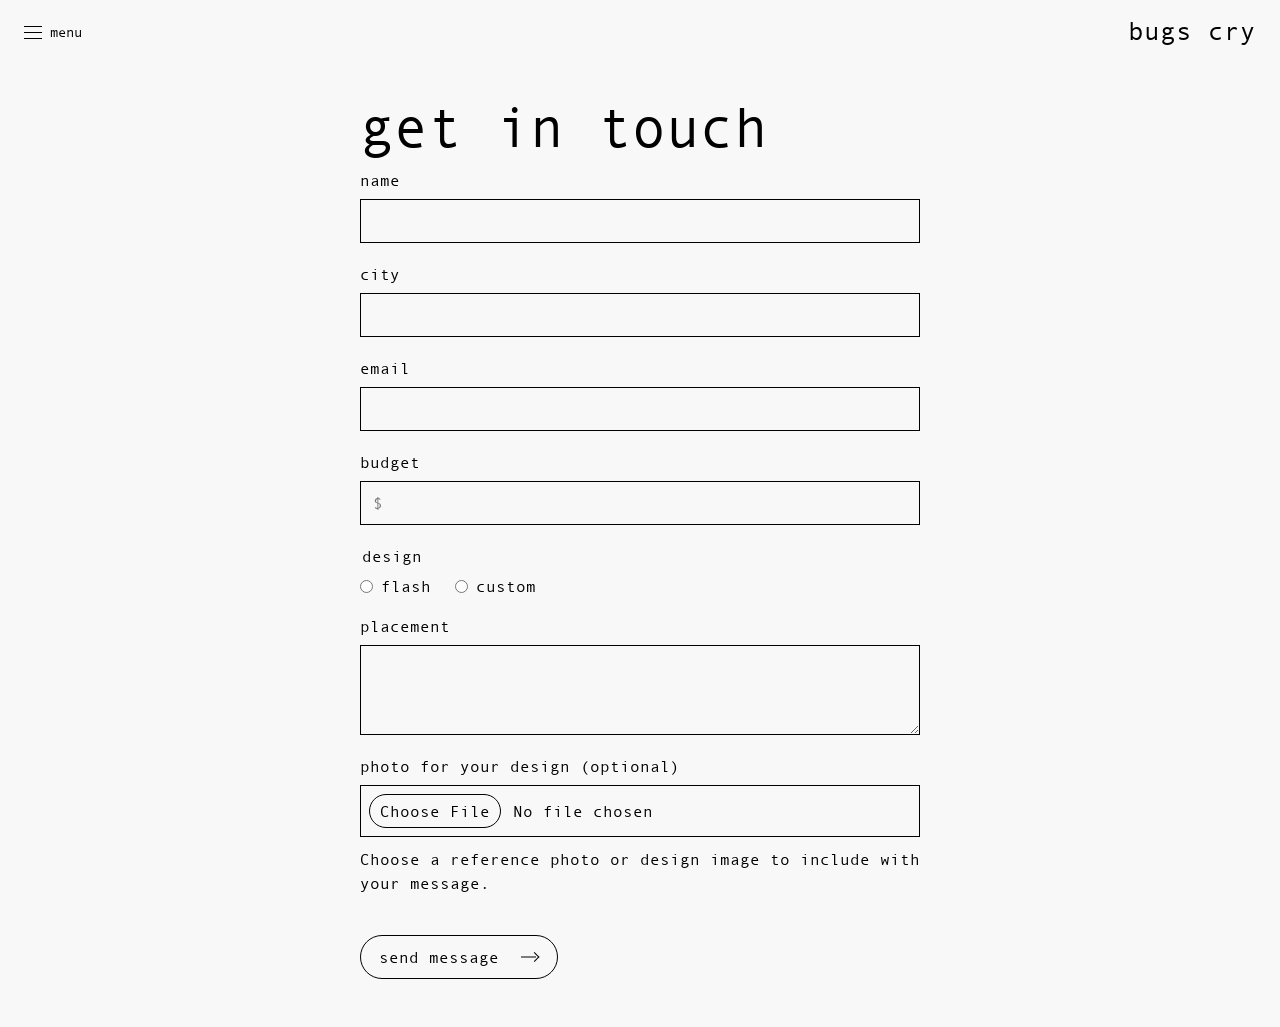
==== contact.html @ 80c0a5a5 "Add files via upload" ====
<!DOCTYPE html>
<html lang="en">
    <head>
        <title>contact | the bugs are crying</title>
        <meta name="viewport" content="width=device-width, initial-scale=1">
        <link rel="stylesheet" href="./index.css?v=33">
        <link rel="stylesheet" href="./contact.css?v=3">
        <link rel="icon" href="./favicon.ico">
        <link rel="icon" type="image/png" sizes="256x256" href="./favico-kasen.png?v=1">
        <link rel="shortcut icon" type="image/x-icon" href="./favico-kasen.ico?v=1">
        <link rel="apple-touch-icon" sizes="256x256" href="./favico-kasen.png?v=1">
    </head>
    <body>
        <div class="header contact-header">
            <h1 class="title contact-brand">
                <a href="./index.html">bugs cry</a>
            </h1>
            <button class="menu-toggle" type="button" aria-expanded="false" aria-controls="site-menu">
                <span class="menu-icon" aria-hidden="true"></span>
                <span class="menu-label">menu</span>
            </button>
            <nav class="site-menu" id="site-menu" aria-label="Main navigation">
                <ul>
                    <li><a href="./tattoos.html">tattoos</a></li>
                    <li><a href="./stencils.html">stencils</a></li>
                    <li><a href="./about.html">about</a></li>
                    <li><a href="./contact.html" aria-current="page">contact</a></li>
                </ul>
            </nav>
        </div>
        <main class="contact-page">
            <section class="contact-sheet" aria-labelledby="contact-title">
                <h1 id="contact-title">get in touch</h1>
                <form action="https://formsubmit.co/bugscry@gmail.com" method="post" enctype="multipart/form-data">
                    <label for="contact-name">name</label>
                    <input id="contact-name" name="name" type="text" autocomplete="name" required>

                    <label for="contact-city">city</label>
                    <input id="contact-city" name="city" type="text" autocomplete="address-level2" required>

                    <label for="contact-email">email</label>
                    <input id="contact-email" name="email" type="email" autocomplete="email" required>

                    <label for="contact-budget">budget</label>
                    <input id="contact-budget" name="budget" type="number" min="0" step="1" inputmode="decimal" placeholder="$">

                    <fieldset class="contact-design">
                        <legend>design</legend>
                        <div class="contact-design-options">
                            <label>
                                <input type="radio" name="design" value="flash" required>
                                flash
                            </label>
                            <label>
                                <input type="radio" name="design" value="custom">
                                custom
                            </label>
                        </div>
                    </fieldset>

                    <label for="contact-placement">placement</label>
                    <textarea id="contact-placement" name="placement" rows="3" required></textarea>

                    <label for="contact-photo">photo for your design (optional)</label>
                    <input id="contact-photo" class="contact-photo-input" name="photo" type="file" accept="image/*" aria-describedby="contact-photo-help">
                    <p class="contact-photo-help" id="contact-photo-help">Choose a reference photo or design image to include with your message.</p>
                    <div class="contact-photo-preview" hidden>
                        <img alt="Preview of your selected design photo">
                        <button class="contact-photo-remove" type="button">remove photo</button>
                    </div>
                    <p class="contact-photo-status" aria-live="polite"></p>

                    <button class="contact-submit" type="submit">send message <span class="contact-submit-arrow" aria-hidden="true"></span></button>
                </form>
            </section>
        </main>
        <script src="./navigation.js?v=1"></script>
        <script src="./contact.js?v=1"></script>
    </body>
</html>
---- index.css ----
@font-face {
    font-family: 'Bugs Cry Mono';
    font-style: normal;
    font-weight: 400;
    font-stretch: normal;
    src: url('./ANDALEMO.woff') format('woff');
    font-display: swap;
}

*{ 
    background-color: var(--surface-color);
    box-sizing: border-box;
    font-family: 'Bugs Cry Mono', Courier, monospace;
    font-synthesis: none;
}

:root {
    --surface-color: #f8f8f8;
}

body {
    margin: 0;
}

button {
    font-family: inherit;
}

body,
.header,
.header a,
.site-menu,
.site-menu a,
.slideshow,
.slideshow button {
    font-family: 'Bugs Cry Mono', Courier, monospace;
    font-synthesis: none;
}

.header {
    height: 64px;
    width: 100%;
    position: fixed;
    top: 0;
    left: 0;
    z-index: 4;
    background: var(--surface-color);
}

.header > *,
.header a,
.menu-toggle,
.menu-toggle *,
.site-menu *,
.site-menu li {
    background-color: transparent;
}

.title {
    position: fixed;
    top: 0;
    height: 64px;
    display: flex;
    align-items: center;
    right: 24px;
    z-index: 5;
    margin: 0;
    font-size: clamp(1.2rem, 2vw, 1.8rem);
    font-weight: normal;
    line-height: 1;
}

.header a {
    text-decoration: none;
    color: black;
    transition: opacity 200ms ease-out;
}

.menu-toggle {
    position: fixed;
    top: 0;
    height: 64px;
    left: 24px;
    z-index: 6;
    display: flex;
    align-items: center;
    gap: 8px;
    border: 0;
    padding: 0;
    background: transparent;
    color: #000;
    font: inherit;
    cursor: pointer;
}

.menu-icon,
.menu-icon::before,
.menu-icon::after {
    display: block;
    width: 18px;
    height: 1px;
    background: currentColor;
    transition: transform 200ms ease-out;
}

.menu-icon {
    position: relative;
}

.menu-icon::before,
.menu-icon::after {
    position: absolute;
    content: '';
}

.menu-icon::before {
    transform: translateY(-6px);
}

.menu-icon::after {
    transform: translateY(6px);
}

.menu-label {
    font-size: 0.9rem;
    line-height: 1;
}

.site-menu {
    position: fixed;
    top: 64px;
    left: 0;
    width: min(280px, 80vw);
    height: 100vh;
    padding: 80px 30px 30px;
    background-color: var(--surface-color);
    box-shadow: none;
    transform: translateX(-105%);
    transition: transform 250ms ease-out;
}

.site-menu ul {
    list-style: none;
    padding: 0;
    margin: 0;
}

.site-menu a {
    text-decoration: none;
    color: black;
    transition: all 200ms ease-out;
}

.site-menu li + li {
    margin-top: 14px;
}

.menu-open .site-menu {
    transform: translateX(0);
}

.menu-open .menu-icon {
    background: transparent;
}

.menu-open .menu-icon::before {
    transform: rotate(45deg);
}

.menu-open .menu-icon::after {
    transform: rotate(-45deg);
}

a:hover,
.menu-toggle:hover {
    opacity: 50%;
}

main {
  min-height: 100vh;
}

.container {
  position: relative;
  left: 0;
  width: 100%;
  box-sizing: border-box;
  padding: 84px 2vw 20px;
}

.homepage {
  position: relative;
  min-height: 100vh;
  min-height: 100dvh;
  overflow: hidden;
}

.homepage-title {
  position: fixed;
  top: 50%;
  right: clamp(24px, 6vw, 96px);
  max-width: min(10ch, 82vw);
  margin: 0;
  color: #fff;
  background: transparent;
  font-size: clamp(3rem, 9vw, 8rem);
  font-weight: normal;
  line-height: 0.95;
  text-align: right;
  transform: translateY(-50%);
  mix-blend-mode: difference;
}

.homepage-mobile-break {
  display: none;
}

.homepage-contact {
  position: fixed;
  right: clamp(24px, 6vw, 96px);
  bottom: clamp(24px, 5vh, 48px);
  z-index: 5;
  display: inline-block;
  padding: 0.65rem 1rem 0.65rem 1.15rem;
  color: #000;
  background: transparent;
  border: 1px solid #000;
  border-radius: 999px;
  font-size: 1rem;
  line-height: 1;
  white-space: nowrap;
  text-decoration: none;
  opacity: 1 !important;
  transition: background-color 180ms ease-out, transform 180ms ease-out;
}

.homepage-contact:hover {
  color: #000;
  background-color: #e8e8e8;
  opacity: 1 !important;
  transform: translateY(-2px);
}

.homepage-contact span {
  color: inherit;
  background: transparent;
  opacity: 1 !important;
  text-decoration: none;
}

.homepage-contact-arrow {
  position: relative;
  display: inline-block;
  margin-left: 0.7rem;
  width: 1rem;
  height: 0.7rem;
  text-decoration: none;
  transition: transform 180ms ease-out;
}

.homepage-contact-arrow::before {
  position: absolute;
  top: 50%;
  left: 0;
  width: 0.8rem;
  height: 1px;
  content: '';
  background: currentColor;
  transform: translateY(-50%);
}

.homepage-contact-arrow::after {
  position: absolute;
  top: 50%;
  right: 0;
  width: 0.45rem;
  height: 0.45rem;
  content: '';
  border-top: 1px solid currentColor;
  border-right: 1px solid currentColor;
  transform: translateY(-50%) rotate(45deg);
}

.homepage-contact:hover .homepage-contact-arrow {
  transform: translateX(0.25rem);
}

.post {
  position: relative;
  overflow: hidden;
  width: calc((100% - 30px) / 4);
  padding-block: 5px;
}

.grid-sizer {
  width: calc((100% - 30px) / 4);
}

img {
  width: 100%;
  display: block;
}

.post {
  cursor: pointer;
}

.post img {
  transition: opacity 180ms ease-in-out;
  will-change: opacity;
}

@media (hover: hover) and (pointer: fine) {
  .post:hover img {
    opacity: 0.75;
  }
}

.slideshow {
  position: fixed;
  inset: 0;
  z-index: 10;
  display: none;
  align-items: center;
  justify-content: center;
  padding: 30px;
  background: rgba(248, 248, 248, 0.96);
}

.slideshow.is-open {
  display: flex;
}

.slideshow-content {
  position: relative;
  display: flex;
  max-width: 95vw;
  max-height: 95vh;
  flex-direction: column;
  align-items: center;
}

.slideshow-image {
  width: auto;
  max-width: 95vw;
  max-height: calc(95vh - 70px);
  object-fit: contain;
}

.slideshow-close,
.slideshow-controls button {
  border: 0;
  outline: none;
  color: #000;
  font: inherit;
  cursor: pointer;
}

.slideshow-close {
  position: fixed;
  top: 18px;
  right: 24px;
  background: transparent;
  font-size: 28px;
  line-height: 1;
}

.slideshow-controls {
  display: flex;
  align-items: center;
  gap: 24px;
  padding-top: 12px;
}

.slideshow-controls button {
  min-width: 36px;
  padding: 4px 10px;
  background: transparent;
  font-size: 24px;
}

.slideshow-controls button:hover,
.slideshow-close:hover {
  opacity: 0.5;
}

body.slideshow-open {
  overflow: hidden;
}

@media (max-aspect-ratio: 3/4) {
  .container {
    padding-inline: 24px;
  }

  .post,
  .grid-sizer {
    width: calc((100% - 10px) / 2);
  }

  .site-menu {
    width: 100vw;
    height: calc(100dvh - 64px);
    display: flex;
    align-items: center;
    justify-content: center;
    padding: 30px;
    text-align: center;
  }

  .site-menu a {
    font-size: 1.5rem;
  }

  .site-menu li + li {
    margin-top: 24px;
  }

  .slideshow-close {
    top: 18px;
    right: 24px;
  }

  .slideshow-controls {
    position: fixed;
    bottom: calc(12px + env(safe-area-inset-bottom));
    left: 50%;
    z-index: 11;
    padding: 0;
    background: transparent;
    transform: translateX(-50%);
  }

  .slideshow-controls button,
  .slideshow-count {
    background: transparent;
  }
}

@media (max-aspect-ratio: 16/9) and (max-width: 1000px) {
  .homepage-mobile-break {
    display: block;
  }

  .container {
    left: 0;
    width: 100%;
    padding: 84px 15px 30px;
  }

  .post,
  .grid-sizer {
    width: 100%;
  }

  .header,
  .title,
  .menu-toggle {
    height: 56px;
  }

  .title {
    right: 15px;
    font-size: 1.2rem;
  }

  .menu-toggle {
    left: 15px;
  }

  .site-menu {
    top: 56px;
    width: 100vw;
    height: calc(100dvh - 56px);
    display: flex;
    align-items: center;
    justify-content: center;
    padding: 24px;
    text-align: center;
  }

  .site-menu a {
    font-size: 1.5rem;
  }

  .site-menu li + li {
    margin-top: 24px;
  }

  .slideshow {
    padding: 20px;
  }

  .slideshow-content {
    max-height: calc(100dvh - 100px);
  }

  .slideshow-image {
    max-height: calc(100dvh - 140px);
  }

  .slideshow-controls {
    position: fixed;
    bottom: calc(12px + env(safe-area-inset-bottom));
    left: 50%;
    z-index: 11;
    padding: 0;
    background: transparent;
    transform: translateX(-50%);
  }

  .slideshow-controls button,
  .slideshow-count {
    background: transparent;
  }

  .slideshow-close {
    top: 15px;
    right: 15px;
  }
}
---- contact.css ----
.contact-page {
    min-height: 100vh;
    min-height: 100dvh;
    display: flex;
    align-items: center;
    justify-content: center;
    padding: 96px 24px 48px;
}

.contact-sheet {
    width: min(100%, 560px);
}

.contact-sheet h1 {
    margin: 0;
    font-size: clamp(2rem, 5vw, 3.5rem);
    font-weight: normal;
}

.contact-intro {
    margin: 12px 0 36px;
    line-height: 1.5;
}

.contact-intro a {
    color: inherit;
}

.contact-sheet form {
    display: grid;
    gap: 10px;
}

.contact-sheet form > label {
    margin-top: 12px;
}

.contact-sheet input,
.contact-sheet textarea {
    width: 100%;
    border: 1px solid #000;
    border-radius: 0;
    padding: 12px;
    background: transparent;
    color: #000;
    font: inherit;
}

.contact-sheet textarea {
    min-height: 90px;
    resize: vertical;
}

.contact-sheet input[type="file"] {
    padding: 8px;
}

.contact-sheet input[type="file"]::file-selector-button {
    margin-right: 12px;
    padding: 7px 10px;
    border: 1px solid #000;
    border-radius: 999px;
    background: transparent;
    color: #000;
    font: inherit;
    cursor: pointer;
}

.contact-design {
    margin: 12px 0 0;
    padding: 0;
    border: 0;
}

.contact-design legend {
    margin-bottom: 12px;
}

.contact-design-options {
    display: flex;
    gap: 24px;
}

.contact-design-options label {
    display: inline-flex;
    align-items: center;
    gap: 8px;
}

.contact-design-options input {
    width: auto;
    margin: 0;
    accent-color: #000;
}

.contact-photo-help,
.contact-photo-status {
    margin: 0;
    line-height: 1.5;
}

.contact-photo-preview {
    display: flex;
    align-items: flex-start;
    gap: 12px;
}

.contact-photo-preview[hidden] {
    display: none;
}

.contact-photo-preview img {
    display: block;
    width: min(100%, 220px);
    max-height: 220px;
    object-fit: contain;
}

.contact-photo-remove {
    padding: 0;
    border: 0;
    background: transparent;
    color: #000;
    font: inherit;
    text-decoration: underline;
    cursor: pointer;
}

.contact-sheet input:focus-visible,
.contact-sheet textarea:focus-visible,
.contact-submit:focus-visible,
.contact-photo-remove:focus-visible,
.contact-design-options input:focus-visible {
    outline: 2px solid #000;
    outline-offset: 3px;
}

.contact-submit {
    justify-self: start;
    margin-top: 20px;
    padding: 12px 18px;
    border: 1px solid #000;
    border-radius: 999px;
    background: transparent;
    color: #000;
    font: inherit;
    cursor: pointer;
    transition: background-color 180ms ease-out, transform 180ms ease-out;
}

.contact-submit-arrow {
    position: relative;
    display: inline-block;
    margin-left: 12px;
    width: 18px;
    height: 12px;
    background: transparent;
    transition: transform 180ms ease-out;
}

.contact-submit-arrow::before {
    position: absolute;
    top: 50%;
    left: 0;
    width: 15px;
    height: 1px;
    content: '';
    background: currentColor;
    transform: translateY(-50%);
}

.contact-submit-arrow::after {
    position: absolute;
    top: 50%;
    right: 1px;
    width: 6px;
    height: 6px;
    content: '';
    border-top: 1px solid currentColor;
    border-right: 1px solid currentColor;
    transform: translateY(-50%) rotate(45deg);
}

.contact-submit:hover {
    background-color: #e8e8e8;
    transform: translateY(-2px);
}

.contact-submit:hover span {
    transform: translateX(3px);
}

@media (max-aspect-ratio: 3/4) {
    .contact-page {
        padding: 88px 24px 36px;
    }

    .contact-intro {
        margin-bottom: 24px;
    }
}

@media (max-aspect-ratio: 16/9) and (max-width: 1000px) {
    .contact-page {
        padding-right: 15px;
        padding-left: 15px;
    }
}
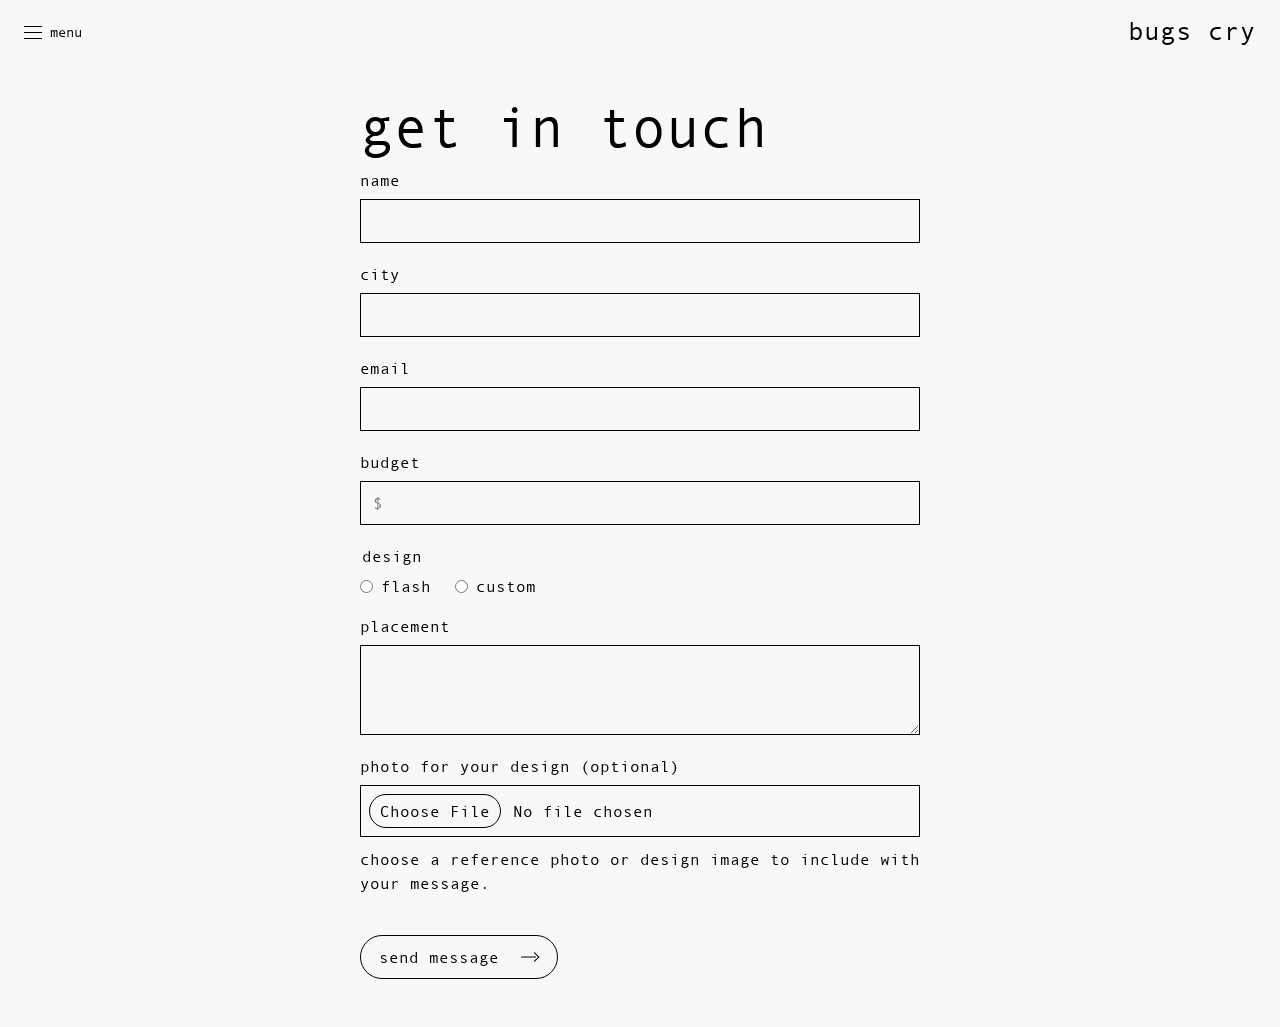
==== commit d09e7203: "Update contact.html" ====
--- a/contact.html
+++ b/contact.html
@@ -63,7 +63,7 @@
 
                     <label for="contact-photo">photo for your design (optional)</label>
                     <input id="contact-photo" class="contact-photo-input" name="photo" type="file" accept="image/*" aria-describedby="contact-photo-help">
-                    <p class="contact-photo-help" id="contact-photo-help">Choose a reference photo or design image to include with your message.</p>
+                    <p class="contact-photo-help" id="contact-photo-help">choose a reference photo or design image to include with your message.</p>
                     <div class="contact-photo-preview" hidden>
                         <img alt="Preview of your selected design photo">
                         <button class="contact-photo-remove" type="button">remove photo</button>
